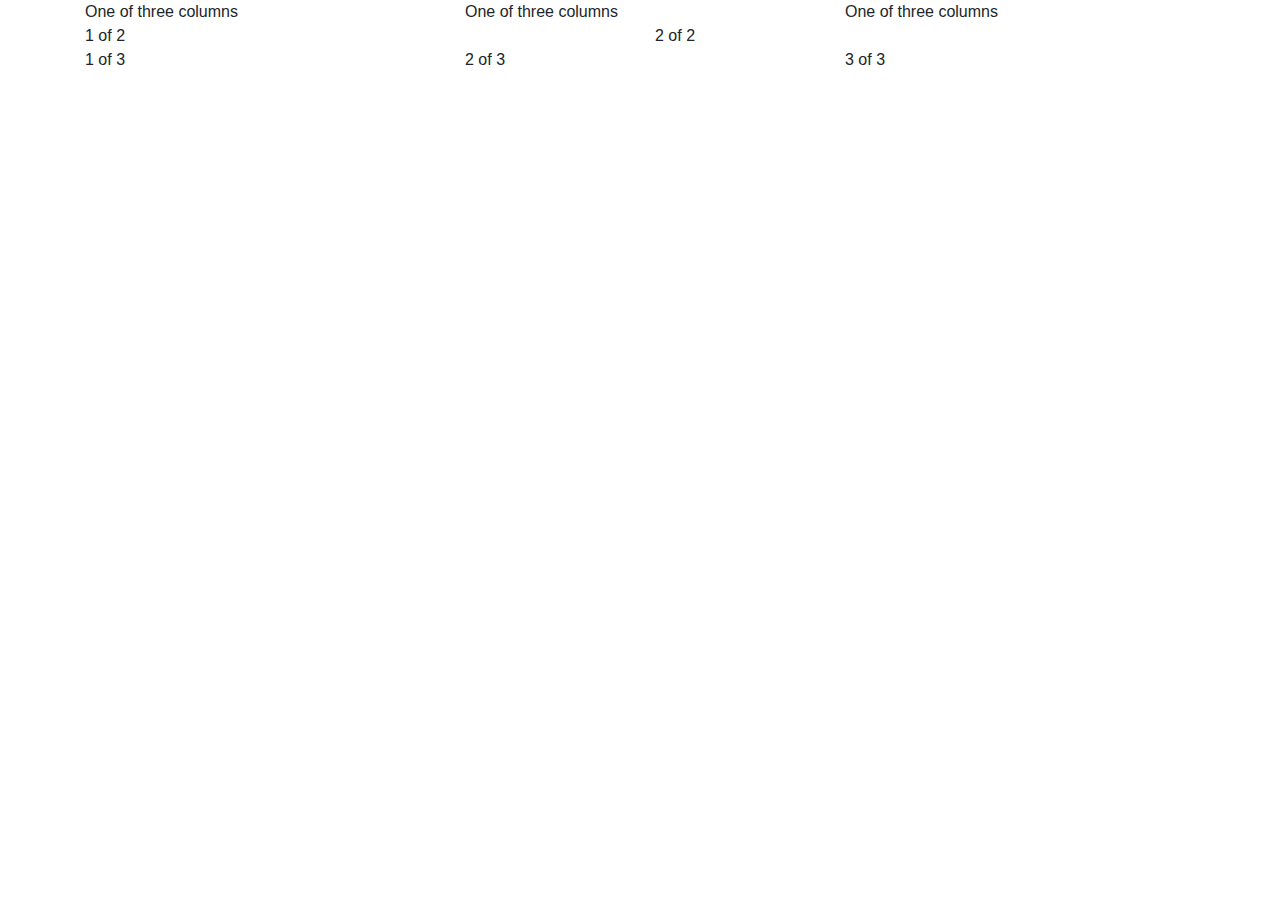
==== yogaV1Paulo/index.html @ 983a1f97 "Subido proyecto base" ====
<!DOCTYPE html>
<html>
<head>
	<!-- META -->
	<meta charset="utf-8">
	<meta http-equiv="X-UA-Compatible" content="IE=edge">
	<meta name="author" content="">
	<meta name="copyright" content="">
	<meta name="contact" content="">
	<meta name="description" content="">
	<meta name="keywords" content="">
	<meta name="robots" content="NoIndex, NoFollow">
	<meta name="viewport" content="width=device-width, user-scalable=no, initial-scale=1.0, shrink-to-fit=no">

	<!-- SEARCH CONSOLE -->
	<link rel="canonical" href="https://miweb.com/index.html">

	<!-- CSS -->
	<link rel="stylesheet" type="text/css" href="assets/css/bootstrap.min.css">

	<link rel="stylesheet" type="text/css" href="vendor/jqueryUI/css/jquery-ui.min.css">
	<link rel="stylesheet" type="text/css" href="vendor/swiper/css/swiper.css">
	<link rel="stylesheet" type="text/css" href="vendor/sweetalert2/css/sweetalert2.css">
	<!-- <link rel="stylesheet" type="text/css" href="vendor/particlesjs/css/particles.css"> -->
	<link rel="stylesheet" type="text/css" href="assets/css/style.css">

	<!-- TITULO Y LOGO -->
	<link rel="icon" type="icon/png" href="favicon.png">
	<title>Mi Web</title>
</head>
<body>

	<!--  ESTE DIV ES NECESARIO SI NECESITAS EL PLUGIN PARTICLESJS
	<div id="particles-js" style="background: pink;"></div>
	-->
	<div class="container">
	  <div class="row">
	    <div class="col-sm">
	      One of three columns
	    </div>
	    <div class="col-sm">
	      One of three columns
	    </div>
	    <div class="col-sm">
	      One of three columns
	    </div>
	  </div>
	</div>

	<div class="container">
	  <div class="row">
	    <div class="col">
	      1 of 2
	    </div>
	    <div class="col">
	      2 of 2
	    </div>
	  </div>
	  <div class="row">
	    <div class="col">
	      1 of 3
	    </div>
	    <div class="col">
	      2 of 3
	    </div>
	    <div class="col">
	      3 of 3
	    </div>
	  </div>
	</div>

	<!-- SCRIPTS -->
	<noscript>Debes habilitar JavaScript para disfrutar de la Web</noscript>
	<script type="text/javascript" src="vendor/jquery/jquery-3.4.1.min.js"></script>
	<script type="text/javascript" src="vendor/jqueryUI/js/jquery-ui.min.js"></script>
	<script type="text/javascript" src="assets/js/popper.min.js"></script>
	<script type="text/javascript" src="assets/js/bootstrap.min.js"></script>
	<script type="text/javascript" src="vendor/swiper/js/swiper.min.js"></script>
	<script type="text/javascript" src="vendor/sweetalert2/js/sweetalert2.js"></script>
	<script type="text/javascript" src="vendor/chartjs/js/Chart.min.js"></script>
	<script type="text/javascript" src="vendor/chartjs/js/Chart.min.js"></script>
	<script type="text/javascript" src="vendor/chartjs/js/utils.js"></script>
	<script type="text/javascript" src="vendor/pulltorefresh/js/index.umd.min.js"></script>
	<!-- <script type="text/javascript" src="vendor/particlesjs/js/particles.min.js"></script> -->
	<!-- <script type="text/javascript" src="vendor/particlesjs/js/app.js"></script> -->
	<script type="text/javascript" src="assets/js/script.js"></script>
	<script type="text/javascript">
		//Iniciar Swiper (si es que lo uso)
		//var swiper = new Swiper('.swiper-container');
		
	</script>


</body>
</html>
---- yogaV1Paulo/vendor/sweetalert2/css/sweetalert2.css ----
.swal2-popup.swal2-toast {
  -webkit-box-orient: horizontal;
  -webkit-box-direction: normal;
          flex-direction: row;
  -webkit-box-align: center;
          align-items: center;
  width: auto;
  padding: 0.625em;
  overflow-y: hidden;
  background: #fff;
  box-shadow: 0 0 0.625em #d9d9d9;
}
.swal2-popup.swal2-toast .swal2-header {
  -webkit-box-orient: horizontal;
  -webkit-box-direction: normal;
          flex-direction: row;
}
.swal2-popup.swal2-toast .swal2-title {
  -webkit-box-flex: 1;
          flex-grow: 1;
  -webkit-box-pack: start;
          justify-content: flex-start;
  margin: 0 0.6em;
  font-size: 1em;
}
.swal2-popup.swal2-toast .swal2-footer {
  margin: 0.5em 0 0;
  padding: 0.5em 0 0;
  font-size: 0.8em;
}
.swal2-popup.swal2-toast .swal2-close {
  position: static;
  width: 0.8em;
  height: 0.8em;
  line-height: 0.8;
}
.swal2-popup.swal2-toast .swal2-content {
  -webkit-box-pack: start;
          justify-content: flex-start;
  font-size: 1em;
}
.swal2-popup.swal2-toast .swal2-icon {
  width: 2em;
  min-width: 2em;
  height: 2em;
  margin: 0;
}
.swal2-popup.swal2-toast .swal2-icon .swal2-icon-content {
  display: -webkit-box;
  display: flex;
  -webkit-box-align: center;
          align-items: center;
  font-size: 1.8em;
  font-weight: bold;
}
@media all and (-ms-high-contrast: none), (-ms-high-contrast: active) {
  .swal2-popup.swal2-toast .swal2-icon .swal2-icon-content {
    font-size: 0.25em;
  }
}
.swal2-popup.swal2-toast .swal2-icon.swal2-success .swal2-success-ring {
  width: 2em;
  height: 2em;
}
.swal2-popup.swal2-toast .swal2-icon.swal2-error [class^=swal2-x-mark-line] {
  top: 0.875em;
  width: 1.375em;
}
.swal2-popup.swal2-toast .swal2-icon.swal2-error [class^=swal2-x-mark-line][class$=left] {
  left: 0.3125em;
}
.swal2-popup.swal2-toast .swal2-icon.swal2-error [class^=swal2-x-mark-line][class$=right] {
  right: 0.3125em;
}
.swal2-popup.swal2-toast .swal2-actions {
  flex-basis: auto !important;
  width: auto;
  height: auto;
  margin: 0 0.3125em;
}
.swal2-popup.swal2-toast .swal2-styled {
  margin: 0 0.3125em;
  padding: 0.3125em 0.625em;
  font-size: 1em;
}
.swal2-popup.swal2-toast .swal2-styled:focus {
  box-shadow: 0 0 0 1px #fff, 0 0 0 3px rgba(50, 100, 150, 0.4);
}
.swal2-popup.swal2-toast .swal2-success {
  border-color: #a5dc86;
}
.swal2-popup.swal2-toast .swal2-success [class^=swal2-success-circular-line] {
  position: absolute;
  width: 1.6em;
  height: 3em;
  -webkit-transform: rotate(45deg);
          transform: rotate(45deg);
  border-radius: 50%;
}
.swal2-popup.swal2-toast .swal2-success [class^=swal2-success-circular-line][class$=left] {
  top: -0.8em;
  left: -0.5em;
  -webkit-transform: rotate(-45deg);
          transform: rotate(-45deg);
  -webkit-transform-origin: 2em 2em;
          transform-origin: 2em 2em;
  border-radius: 4em 0 0 4em;
}
.swal2-popup.swal2-toast .swal2-success [class^=swal2-success-circular-line][class$=right] {
  top: -0.25em;
  left: 0.9375em;
  -webkit-transform-origin: 0 1.5em;
          transform-origin: 0 1.5em;
  border-radius: 0 4em 4em 0;
}
.swal2-popup.swal2-toast .swal2-success .swal2-success-ring {
  width: 2em;
  height: 2em;
}
.swal2-popup.swal2-toast .swal2-success .swal2-success-fix {
  top: 0;
  left: 0.4375em;
  width: 0.4375em;
  height: 2.6875em;
}
.swal2-popup.swal2-toast .swal2-success [class^=swal2-success-line] {
  height: 0.3125em;
}
.swal2-popup.swal2-toast .swal2-success [class^=swal2-success-line][class$=tip] {
  top: 1.125em;
  left: 0.1875em;
  width: 0.75em;
}
.swal2-popup.swal2-toast .swal2-success [class^=swal2-success-line][class$=long] {
  top: 0.9375em;
  right: 0.1875em;
  width: 1.375em;
}
.swal2-popup.swal2-toast .swal2-success.swal2-icon-show .swal2-success-line-tip {
  -webkit-animation: swal2-toast-animate-success-line-tip 0.75s;
          animation: swal2-toast-animate-success-line-tip 0.75s;
}
.swal2-popup.swal2-toast .swal2-success.swal2-icon-show .swal2-success-line-long {
  -webkit-animation: swal2-toast-animate-success-line-long 0.75s;
          animation: swal2-toast-animate-success-line-long 0.75s;
}
.swal2-popup.swal2-toast.swal2-show {
  -webkit-animation: swal2-toast-show 0.5s;
          animation: swal2-toast-show 0.5s;
}
.swal2-popup.swal2-toast.swal2-hide {
  -webkit-animation: swal2-toast-hide 0.1s forwards;
          animation: swal2-toast-hide 0.1s forwards;
}

.swal2-container {
  display: -webkit-box;
  display: flex;
  position: fixed;
  z-index: 1060;
  top: 0;
  right: 0;
  bottom: 0;
  left: 0;
  -webkit-box-orient: horizontal;
  -webkit-box-direction: normal;
          flex-direction: row;
  -webkit-box-align: center;
          align-items: center;
  -webkit-box-pack: center;
          justify-content: center;
  padding: 0.625em;
  overflow-x: hidden;
  -webkit-transition: background-color 0.1s;
  transition: background-color 0.1s;
  -webkit-overflow-scrolling: touch;
}
.swal2-container.swal2-backdrop-show {
  background: rgba(0, 0, 0, 0.4);
}
.swal2-container.swal2-backdrop-hide {
  background: transparent !important;
}
.swal2-container.swal2-top {
  -webkit-box-align: start;
          align-items: flex-start;
}
.swal2-container.swal2-top-start, .swal2-container.swal2-top-left {
  -webkit-box-align: start;
          align-items: flex-start;
  -webkit-box-pack: start;
          justify-content: flex-start;
}
.swal2-container.swal2-top-end, .swal2-container.swal2-top-right {
  -webkit-box-align: start;
          align-items: flex-start;
  -webkit-box-pack: end;
          justify-content: flex-end;
}
.swal2-container.swal2-center {
  -webkit-box-align: center;
          align-items: center;
}
.swal2-container.swal2-center-start, .swal2-container.swal2-center-left {
  -webkit-box-align: center;
          align-items: center;
  -webkit-box-pack: start;
          justify-content: flex-start;
}
.swal2-container.swal2-center-end, .swal2-container.swal2-center-right {
  -webkit-box-align: center;
          align-items: center;
  -webkit-box-pack: end;
          justify-content: flex-end;
}
.swal2-container.swal2-bottom {
  -webkit-box-align: end;
          align-items: flex-end;
}
.swal2-container.swal2-bottom-start, .swal2-container.swal2-bottom-left {
  -webkit-box-align: end;
          align-items: flex-end;
  -webkit-box-pack: start;
          justify-content: flex-start;
}
.swal2-container.swal2-bottom-end, .swal2-container.swal2-bottom-right {
  -webkit-box-align: end;
          align-items: flex-end;
  -webkit-box-pack: end;
          justify-content: flex-end;
}
.swal2-container.swal2-bottom > :first-child, .swal2-container.swal2-bottom-start > :first-child, .swal2-container.swal2-bottom-left > :first-child, .swal2-container.swal2-bottom-end > :first-child, .swal2-container.swal2-bottom-right > :first-child {
  margin-top: auto;
}
.swal2-container.swal2-grow-fullscreen > .swal2-modal {
  display: -webkit-box !important;
  display: flex !important;
  -webkit-box-flex: 1;
          flex: 1;
  align-self: stretch;
  -webkit-box-pack: center;
          justify-content: center;
}
.swal2-container.swal2-grow-row > .swal2-modal {
  display: -webkit-box !important;
  display: flex !important;
  -webkit-box-flex: 1;
          flex: 1;
  align-content: center;
  -webkit-box-pack: center;
          justify-content: center;
}
.swal2-container.swal2-grow-column {
  -webkit-box-flex: 1;
          flex: 1;
  -webkit-box-orient: vertical;
  -webkit-box-direction: normal;
          flex-direction: column;
}
.swal2-container.swal2-grow-column.swal2-top, .swal2-container.swal2-grow-column.swal2-center, .swal2-container.swal2-grow-column.swal2-bottom {
  -webkit-box-align: center;
          align-items: center;
}
.swal2-container.swal2-grow-column.swal2-top-start, .swal2-container.swal2-grow-column.swal2-center-start, .swal2-container.swal2-grow-column.swal2-bottom-start, .swal2-container.swal2-grow-column.swal2-top-left, .swal2-container.swal2-grow-column.swal2-center-left, .swal2-container.swal2-grow-column.swal2-bottom-left {
  -webkit-box-align: start;
          align-items: flex-start;
}
.swal2-container.swal2-grow-column.swal2-top-end, .swal2-container.swal2-grow-column.swal2-center-end, .swal2-container.swal2-grow-column.swal2-bottom-end, .swal2-container.swal2-grow-column.swal2-top-right, .swal2-container.swal2-grow-column.swal2-center-right, .swal2-container.swal2-grow-column.swal2-bottom-right {
  -webkit-box-align: end;
          align-items: flex-end;
}
.swal2-container.swal2-grow-column > .swal2-modal {
  display: -webkit-box !important;
  display: flex !important;
  -webkit-box-flex: 1;
          flex: 1;
  align-content: center;
  -webkit-box-pack: center;
          justify-content: center;
}
.swal2-container:not(.swal2-top):not(.swal2-top-start):not(.swal2-top-end):not(.swal2-top-left):not(.swal2-top-right):not(.swal2-center-start):not(.swal2-center-end):not(.swal2-center-left):not(.swal2-center-right):not(.swal2-bottom):not(.swal2-bottom-start):not(.swal2-bottom-end):not(.swal2-bottom-left):not(.swal2-bottom-right):not(.swal2-grow-fullscreen) > .swal2-modal {
  margin: auto;
}
@media all and (-ms-high-contrast: none), (-ms-high-contrast: active) {
  .swal2-container .swal2-modal {
    margin: 0 !important;
  }
}

.swal2-popup {
  display: none;
  position: relative;
  box-sizing: border-box;
  -webkit-box-orient: vertical;
  -webkit-box-direction: normal;
          flex-direction: column;
  -webkit-box-pack: center;
          justify-content: center;
  width: 32em;
  max-width: 100%;
  padding: 1.25em;
  border: none;
  border-radius: 0.3125em;
  background: #fff;
  font-family: inherit;
  font-size: 1rem;
}
.swal2-popup:focus {
  outline: none;
}
.swal2-popup.swal2-loading {
  overflow-y: hidden;
}

.swal2-header {
  display: -webkit-box;
  display: flex;
  -webkit-box-orient: vertical;
  -webkit-box-direction: normal;
          flex-direction: column;
  -webkit-box-align: center;
          align-items: center;
}

.swal2-title {
  position: relative;
  max-width: 100%;
  margin: 0 0 0.4em;
  padding: 0;
  color: #595959;
  font-size: 1.875em;
  font-weight: 600;
  text-align: center;
  text-transform: none;
  word-wrap: break-word;
}

.swal2-actions {
  display: -webkit-box;
  display: flex;
  z-index: 1;
  flex-wrap: wrap;
  -webkit-box-align: center;
          align-items: center;
  -webkit-box-pack: center;
          justify-content: center;
  width: 100%;
  margin: 1.25em auto 0;
}
.swal2-actions:not(.swal2-loading) .swal2-styled[disabled] {
  opacity: 0.4;
}
.swal2-actions:not(.swal2-loading) .swal2-styled:hover {
  background-image: -webkit-gradient(linear, left top, left bottom, from(rgba(0, 0, 0, 0.1)), to(rgba(0, 0, 0, 0.1)));
  background-image: linear-gradient(rgba(0, 0, 0, 0.1), rgba(0, 0, 0, 0.1));
}
.swal2-actions:not(.swal2-loading) .swal2-styled:active {
  background-image: -webkit-gradient(linear, left top, left bottom, from(rgba(0, 0, 0, 0.2)), to(rgba(0, 0, 0, 0.2)));
  background-image: linear-gradient(rgba(0, 0, 0, 0.2), rgba(0, 0, 0, 0.2));
}
.swal2-actions.swal2-loading .swal2-styled.swal2-confirm {
  box-sizing: border-box;
  width: 2.5em;
  height: 2.5em;
  margin: 0.46875em;
  padding: 0;
  -webkit-animation: swal2-rotate-loading 1.5s linear 0s infinite normal;
          animation: swal2-rotate-loading 1.5s linear 0s infinite normal;
  border: 0.25em solid transparent;
  border-radius: 100%;
  border-color: transparent;
  background-color: transparent !important;
  color: transparent;
  cursor: default;
  -webkit-user-select: none;
     -moz-user-select: none;
      -ms-user-select: none;
          user-select: none;
}
.swal2-actions.swal2-loading .swal2-styled.swal2-cancel {
  margin-right: 30px;
  margin-left: 30px;
}
.swal2-actions.swal2-loading :not(.swal2-styled).swal2-confirm::after {
  content: "";
  display: inline-block;
  width: 15px;
  height: 15px;
  margin-left: 5px;
  -webkit-animation: swal2-rotate-loading 1.5s linear 0s infinite normal;
          animation: swal2-rotate-loading 1.5s linear 0s infinite normal;
  border: 3px solid #999999;
  border-radius: 50%;
  border-right-color: transparent;
  box-shadow: 1px 1px 1px #fff;
}

.swal2-styled {
  margin: 0.3125em;
  padding: 0.625em 2em;
  box-shadow: none;
  font-weight: 500;
}
.swal2-styled:not([disabled]) {
  cursor: pointer;
}
.swal2-styled.swal2-confirm {
  border: 0;
  border-radius: 0.25em;
  background: initial;
  background-color: #3085d6;
  color: #fff;
  font-size: 1.0625em;
}
.swal2-styled.swal2-cancel {
  border: 0;
  border-radius: 0.25em;
  background: initial;
  background-color: #aaa;
  color: #fff;
  font-size: 1.0625em;
}
.swal2-styled:focus {
  outline: none;
  box-shadow: 0 0 0 1px #fff, 0 0 0 3px rgba(50, 100, 150, 0.4);
}
.swal2-styled::-moz-focus-inner {
  border: 0;
}

.swal2-footer {
  -webkit-box-pack: center;
          justify-content: center;
  margin: 1.25em 0 0;
  padding: 1em 0 0;
  border-top: 1px solid #eee;
  color: #545454;
  font-size: 1em;
}

.swal2-timer-progress-bar {
  position: absolute;
  bottom: 0;
  left: 0;
  width: 100%;
  height: 0.25em;
  background: rgba(0, 0, 0, 0.2);
}

.swal2-image {
  max-width: 100%;
  margin: 1.25em auto;
}

.swal2-close {
  position: absolute;
  z-index: 2;
  /* 1617 */
  top: 0;
  right: 0;
  -webkit-box-pack: center;
          justify-content: center;
  width: 1.2em;
  height: 1.2em;
  padding: 0;
  overflow: hidden;
  -webkit-transition: color 0.1s ease-out;
  transition: color 0.1s ease-out;
  border: none;
  border-radius: 0;
  outline: initial;
  background: transparent;
  color: #cccccc;
  font-family: serif;
  font-size: 2.5em;
  line-height: 1.2;
  cursor: pointer;
}
.swal2-close:hover {
  -webkit-transform: none;
          transform: none;
  background: transparent;
  color: #f27474;
}
.swal2-close::-moz-focus-inner {
  border: 0;
}

.swal2-content {
  z-index: 1;
  -webkit-box-pack: center;
          justify-content: center;
  margin: 0;
  padding: 0;
  color: #545454;
  font-size: 1.125em;
  font-weight: normal;
  line-height: normal;
  text-align: center;
  word-wrap: break-word;
}

.swal2-input,
.swal2-file,
.swal2-textarea,
.swal2-select,
.swal2-radio,
.swal2-checkbox {
  margin: 1em auto;
}

.swal2-input,
.swal2-file,
.swal2-textarea {
  box-sizing: border-box;
  width: 100%;
  -webkit-transition: border-color 0.3s, box-shadow 0.3s;
  transition: border-color 0.3s, box-shadow 0.3s;
  border: 1px solid #d9d9d9;
  border-radius: 0.1875em;
  background: inherit;
  box-shadow: inset 0 1px 1px rgba(0, 0, 0, 0.06);
  color: inherit;
  font-size: 1.125em;
}
.swal2-input.swal2-inputerror,
.swal2-file.swal2-inputerror,
.swal2-textarea.swal2-inputerror {
  border-color: #f27474 !important;
  box-shadow: 0 0 2px #f27474 !important;
}
.swal2-input:focus,
.swal2-file:focus,
.swal2-textarea:focus {
  border: 1px solid #b4dbed;
  outline: none;
  box-shadow: 0 0 3px #c4e6f5;
}
.swal2-input::-webkit-input-placeholder, .swal2-file::-webkit-input-placeholder, .swal2-textarea::-webkit-input-placeholder {
  color: #cccccc;
}
.swal2-input::-moz-placeholder, .swal2-file::-moz-placeholder, .swal2-textarea::-moz-placeholder {
  color: #cccccc;
}
.swal2-input:-ms-input-placeholder, .swal2-file:-ms-input-placeholder, .swal2-textarea:-ms-input-placeholder {
  color: #cccccc;
}
.swal2-input::-ms-input-placeholder, .swal2-file::-ms-input-placeholder, .swal2-textarea::-ms-input-placeholder {
  color: #cccccc;
}
.swal2-input::placeholder,
.swal2-file::placeholder,
.swal2-textarea::placeholder {
  color: #cccccc;
}

.swal2-range {
  margin: 1em auto;
  background: #fff;
}
.swal2-range input {
  width: 80%;
}
.swal2-range output {
  width: 20%;
  color: inherit;
  font-weight: 600;
  text-align: center;
}
.swal2-range input,
.swal2-range output {
  height: 2.625em;
  padding: 0;
  font-size: 1.125em;
  line-height: 2.625em;
}

.swal2-input {
  height: 2.625em;
  padding: 0 0.75em;
}
.swal2-input[type=number] {
  max-width: 10em;
}

.swal2-file {
  background: inherit;
  font-size: 1.125em;
}

.swal2-textarea {
  height: 6.75em;
  padding: 0.75em;
}

.swal2-select {
  min-width: 50%;
  max-width: 100%;
  padding: 0.375em 0.625em;
  background: inherit;
  color: inherit;
  font-size: 1.125em;
}

.swal2-radio,
.swal2-checkbox {
  -webkit-box-align: center;
          align-items: center;
  -webkit-box-pack: center;
          justify-content: center;
  background: #fff;
  color: inherit;
}
.swal2-radio label,
.swal2-checkbox label {
  margin: 0 0.6em;
  font-size: 1.125em;
}
.swal2-radio input,
.swal2-checkbox input {
  margin: 0 0.4em;
}

.swal2-validation-message {
  display: none;
  -webkit-box-align: center;
          align-items: center;
  -webkit-box-pack: center;
          justify-content: center;
  padding: 0.625em;
  overflow: hidden;
  background: #f0f0f0;
  color: #666666;
  font-size: 1em;
  font-weight: 300;
}
.swal2-validation-message::before {
  content: "!";
  display: inline-block;
  width: 1.5em;
  min-width: 1.5em;
  height: 1.5em;
  margin: 0 0.625em;
  border-radius: 50%;
  background-color: #f27474;
  color: #fff;
  font-weight: 600;
  line-height: 1.5em;
  text-align: center;
}

.swal2-icon {
  position: relative;
  box-sizing: content-box;
  -webkit-box-pack: center;
          justify-content: center;
  width: 5em;
  height: 5em;
  margin: 1.25em auto 1.875em;
  border: 0.25em solid transparent;
  border-radius: 50%;
  font-family: inherit;
  line-height: 5em;
  cursor: default;
  -webkit-user-select: none;
     -moz-user-select: none;
      -ms-user-select: none;
          user-select: none;
}
.swal2-icon .swal2-icon-content {
  display: -webkit-box;
  display: flex;
  -webkit-box-align: center;
          align-items: center;
  font-size: 3.75em;
}
.swal2-icon.swal2-error {
  border-color: #f27474;
  color: #f27474;
}
.swal2-icon.swal2-error .swal2-x-mark {
  position: relative;
  -webkit-box-flex: 1;
          flex-grow: 1;
}
.swal2-icon.swal2-error [class^=swal2-x-mark-line] {
  display: block;
  position: absolute;
  top: 2.3125em;
  width: 2.9375em;
  height: 0.3125em;
  border-radius: 0.125em;
  background-color: #f27474;
}
.swal2-icon.swal2-error [class^=swal2-x-mark-line][class$=left] {
  left: 1.0625em;
  -webkit-transform: rotate(45deg);
          transform: rotate(45deg);
}
.swal2-icon.swal2-error [class^=swal2-x-mark-line][class$=right] {
  right: 1em;
  -webkit-transform: rotate(-45deg);
          transform: rotate(-45deg);
}
.swal2-icon.swal2-error.swal2-icon-show {
  -webkit-animation: swal2-animate-error-icon 0.5s;
          animation: swal2-animate-error-icon 0.5s;
}
.swal2-icon.swal2-error.swal2-icon-show .swal2-x-mark {
  -webkit-animation: swal2-animate-error-x-mark 0.5s;
          animation: swal2-animate-error-x-mark 0.5s;
}
.swal2-icon.swal2-warning {
  border-color: #facea8;
  color: #f8bb86;
}
.swal2-icon.swal2-info {
  border-color: #9de0f6;
  color: #3fc3ee;
}
.swal2-icon.swal2-question {
  border-color: #c9dae1;
  color: #87adbd;
}
.swal2-icon.swal2-success {
  border-color: #a5dc86;
  color: #a5dc86;
}
.swal2-icon.swal2-success [class^=swal2-success-circular-line] {
  position: absolute;
  width: 3.75em;
  height: 7.5em;
  -webkit-transform: rotate(45deg);
          transform: rotate(45deg);
  border-radius: 50%;
}
.swal2-icon.swal2-success [class^=swal2-success-circular-line][class$=left] {
  top: -0.4375em;
  left: -2.0635em;
  -webkit-transform: rotate(-45deg);
          transform: rotate(-45deg);
  -webkit-transform-origin: 3.75em 3.75em;
          transform-origin: 3.75em 3.75em;
  border-radius: 7.5em 0 0 7.5em;
}
.swal2-icon.swal2-success [class^=swal2-success-circular-line][class$=right] {
  top: -0.6875em;
  left: 1.875em;
  -webkit-transform: rotate(-45deg);
          transform: rotate(-45deg);
  -webkit-transform-origin: 0 3.75em;
          transform-origin: 0 3.75em;
  border-radius: 0 7.5em 7.5em 0;
}
.swal2-icon.swal2-success .swal2-success-ring {
  position: absolute;
  z-index: 2;
  top: -0.25em;
  left: -0.25em;
  box-sizing: content-box;
  width: 100%;
  height: 100%;
  border: 0.25em solid rgba(165, 220, 134, 0.3);
  border-radius: 50%;
}
.swal2-icon.swal2-success .swal2-success-fix {
  position: absolute;
  z-index: 1;
  top: 0.5em;
  left: 1.625em;
  width: 0.4375em;
  height: 5.625em;
  -webkit-transform: rotate(-45deg);
          transform: rotate(-45deg);
}
.swal2-icon.swal2-success [class^=swal2-success-line] {
  display: block;
  position: absolute;
  z-index: 2;
  height: 0.3125em;
  border-radius: 0.125em;
  background-color: #a5dc86;
}
.swal2-icon.swal2-success [class^=swal2-success-line][class$=tip] {
  top: 2.875em;
  left: 0.8125em;
  width: 1.5625em;
  -webkit-transform: rotate(45deg);
          transform: rotate(45deg);
}
.swal2-icon.swal2-success [class^=swal2-success-line][class$=long] {
  top: 2.375em;
  right: 0.5em;
  width: 2.9375em;
  -webkit-transform: rotate(-45deg);
          transform: rotate(-45deg);
}
.swal2-icon.swal2-success.swal2-icon-show .swal2-success-line-tip {
  -webkit-animation: swal2-animate-success-line-tip 0.75s;
          animation: swal2-animate-success-line-tip 0.75s;
}
.swal2-icon.swal2-success.swal2-icon-show .swal2-success-line-long {
  -webkit-animation: swal2-animate-success-line-long 0.75s;
          animation: swal2-animate-success-line-long 0.75s;
}
.swal2-icon.swal2-success.swal2-icon-show .swal2-success-circular-line-right {
  -webkit-animation: swal2-rotate-success-circular-line 4.25s ease-in;
          animation: swal2-rotate-success-circular-line 4.25s ease-in;
}

.swal2-progress-steps {
  -webkit-box-align: center;
          align-items: center;
  margin: 0 0 1.25em;
  padding: 0;
  background: inherit;
  font-weight: 600;
}
.swal2-progress-steps li {
  display: inline-block;
  position: relative;
}
.swal2-progress-steps .swal2-progress-step {
  z-index: 20;
  width: 2em;
  height: 2em;
  border-radius: 2em;
  background: #3085d6;
  color: #fff;
  line-height: 2em;
  text-align: center;
}
.swal2-progress-steps .swal2-progress-step.swal2-active-progress-step {
  background: #3085d6;
}
.swal2-progress-steps .swal2-progress-step.swal2-active-progress-step ~ .swal2-progress-step {
  background: #add8e6;
  color: #fff;
}
.swal2-progress-steps .swal2-progress-step.swal2-active-progress-step ~ .swal2-progress-step-line {
  background: #add8e6;
}
.swal2-progress-steps .swal2-progress-step-line {
  z-index: 10;
  width: 2.5em;
  height: 0.4em;
  margin: 0 -1px;
  background: #3085d6;
}

[class^=swal2] {
  -webkit-tap-highlight-color: transparent;
}

.swal2-show {
  -webkit-animation: swal2-show 0.3s;
          animation: swal2-show 0.3s;
}

.swal2-hide {
  -webkit-animation: swal2-hide 0.15s forwards;
          animation: swal2-hide 0.15s forwards;
}

.swal2-noanimation {
  -webkit-transition: none;
  transition: none;
}

.swal2-scrollbar-measure {
  position: absolute;
  top: -9999px;
  width: 50px;
  height: 50px;
  overflow: scroll;
}

.swal2-rtl .swal2-close {
  right: auto;
  left: 0;
}
.swal2-rtl .swal2-timer-progress-bar {
  right: 0;
  left: auto;
}

@supports (-ms-accelerator: true) {
  .swal2-range input {
    width: 100% !important;
  }
  .swal2-range output {
    display: none;
  }
}
@media all and (-ms-high-contrast: none), (-ms-high-contrast: active) {
  .swal2-range input {
    width: 100% !important;
  }
  .swal2-range output {
    display: none;
  }
}
@-moz-document url-prefix() {
  .swal2-close:focus {
    outline: 2px solid rgba(50, 100, 150, 0.4);
  }
}
@-webkit-keyframes swal2-toast-show {
  0% {
    -webkit-transform: translateY(-0.625em) rotateZ(2deg);
            transform: translateY(-0.625em) rotateZ(2deg);
  }
  33% {
    -webkit-transform: translateY(0) rotateZ(-2deg);
            transform: translateY(0) rotateZ(-2deg);
  }
  66% {
    -webkit-transform: translateY(0.3125em) rotateZ(2deg);
            transform: translateY(0.3125em) rotateZ(2deg);
  }
  100% {
    -webkit-transform: translateY(0) rotateZ(0deg);
            transform: translateY(0) rotateZ(0deg);
  }
}
@keyframes swal2-toast-show {
  0% {
    -webkit-transform: translateY(-0.625em) rotateZ(2deg);
            transform: translateY(-0.625em) rotateZ(2deg);
  }
  33% {
    -webkit-transform: translateY(0) rotateZ(-2deg);
            transform: translateY(0) rotateZ(-2deg);
  }
  66% {
    -webkit-transform: translateY(0.3125em) rotateZ(2deg);
            transform: translateY(0.3125em) rotateZ(2deg);
  }
  100% {
    -webkit-transform: translateY(0) rotateZ(0deg);
            transform: translateY(0) rotateZ(0deg);
  }
}
@-webkit-keyframes swal2-toast-hide {
  100% {
    -webkit-transform: rotateZ(1deg);
            transform: rotateZ(1deg);
    opacity: 0;
  }
}
@keyframes swal2-toast-hide {
  100% {
    -webkit-transform: rotateZ(1deg);
            transform: rotateZ(1deg);
    opacity: 0;
  }
}
@-webkit-keyframes swal2-toast-animate-success-line-tip {
  0% {
    top: 0.5625em;
    left: 0.0625em;
    width: 0;
  }
  54% {
    top: 0.125em;
    left: 0.125em;
    width: 0;
  }
  70% {
    top: 0.625em;
    left: -0.25em;
    width: 1.625em;
  }
  84% {
    top: 1.0625em;
    left: 0.75em;
    width: 0.5em;
  }
  100% {
    top: 1.125em;
    left: 0.1875em;
    width: 0.75em;
  }
}
@keyframes swal2-toast-animate-success-line-tip {
  0% {
    top: 0.5625em;
    left: 0.0625em;
    width: 0;
  }
  54% {
    top: 0.125em;
    left: 0.125em;
    width: 0;
  }
  70% {
    top: 0.625em;
    left: -0.25em;
    width: 1.625em;
  }
  84% {
    top: 1.0625em;
    left: 0.75em;
    width: 0.5em;
  }
  100% {
    top: 1.125em;
    left: 0.1875em;
    width: 0.75em;
  }
}
@-webkit-keyframes swal2-toast-animate-success-line-long {
  0% {
    top: 1.625em;
    right: 1.375em;
    width: 0;
  }
  65% {
    top: 1.25em;
    right: 0.9375em;
    width: 0;
  }
  84% {
    top: 0.9375em;
    right: 0;
    width: 1.125em;
  }
  100% {
    top: 0.9375em;
    right: 0.1875em;
    width: 1.375em;
  }
}
@keyframes swal2-toast-animate-success-line-long {
  0% {
    top: 1.625em;
    right: 1.375em;
    width: 0;
  }
  65% {
    top: 1.25em;
    right: 0.9375em;
    width: 0;
  }
  84% {
    top: 0.9375em;
    right: 0;
    width: 1.125em;
  }
  100% {
    top: 0.9375em;
    right: 0.1875em;
    width: 1.375em;
  }
}
@-webkit-keyframes swal2-show {
  0% {
    -webkit-transform: scale(0.7);
            transform: scale(0.7);
  }
  45% {
    -webkit-transform: scale(1.05);
            transform: scale(1.05);
  }
  80% {
    -webkit-transform: scale(0.95);
            transform: scale(0.95);
  }
  100% {
    -webkit-transform: scale(1);
            transform: scale(1);
  }
}
@keyframes swal2-show {
  0% {
    -webkit-transform: scale(0.7);
            transform: scale(0.7);
  }
  45% {
    -webkit-transform: scale(1.05);
            transform: scale(1.05);
  }
  80% {
    -webkit-transform: scale(0.95);
            transform: scale(0.95);
  }
  100% {
    -webkit-transform: scale(1);
            transform: scale(1);
  }
}
@-webkit-keyframes swal2-hide {
  0% {
    -webkit-transform: scale(1);
            transform: scale(1);
    opacity: 1;
  }
  100% {
    -webkit-transform: scale(0.5);
            transform: scale(0.5);
    opacity: 0;
  }
}
@keyframes swal2-hide {
  0% {
    -webkit-transform: scale(1);
            transform: scale(1);
    opacity: 1;
  }
  100% {
    -webkit-transform: scale(0.5);
            transform: scale(0.5);
    opacity: 0;
  }
}
@-webkit-keyframes swal2-animate-success-line-tip {
  0% {
    top: 1.1875em;
    left: 0.0625em;
    width: 0;
  }
  54% {
    top: 1.0625em;
    left: 0.125em;
    width: 0;
  }
  70% {
    top: 2.1875em;
    left: -0.375em;
    width: 3.125em;
  }
  84% {
    top: 3em;
    left: 1.3125em;
    width: 1.0625em;
  }
  100% {
    top: 2.8125em;
    left: 0.8125em;
    width: 1.5625em;
  }
}
@keyframes swal2-animate-success-line-tip {
  0% {
    top: 1.1875em;
    left: 0.0625em;
    width: 0;
  }
  54% {
    top: 1.0625em;
    left: 0.125em;
    width: 0;
  }
  70% {
    top: 2.1875em;
    left: -0.375em;
    width: 3.125em;
  }
  84% {
    top: 3em;
    left: 1.3125em;
    width: 1.0625em;
  }
  100% {
    top: 2.8125em;
    left: 0.8125em;
    width: 1.5625em;
  }
}
@-webkit-keyframes swal2-animate-success-line-long {
  0% {
    top: 3.375em;
    right: 2.875em;
    width: 0;
  }
  65% {
    top: 3.375em;
    right: 2.875em;
    width: 0;
  }
  84% {
    top: 2.1875em;
    right: 0;
    width: 3.4375em;
  }
  100% {
    top: 2.375em;
    right: 0.5em;
    width: 2.9375em;
  }
}
@keyframes swal2-animate-success-line-long {
  0% {
    top: 3.375em;
    right: 2.875em;
    width: 0;
  }
  65% {
    top: 3.375em;
    right: 2.875em;
    width: 0;
  }
  84% {
    top: 2.1875em;
    right: 0;
    width: 3.4375em;
  }
  100% {
    top: 2.375em;
    right: 0.5em;
    width: 2.9375em;
  }
}
@-webkit-keyframes swal2-rotate-success-circular-line {
  0% {
    -webkit-transform: rotate(-45deg);
            transform: rotate(-45deg);
  }
  5% {
    -webkit-transform: rotate(-45deg);
            transform: rotate(-45deg);
  }
  12% {
    -webkit-transform: rotate(-405deg);
            transform: rotate(-405deg);
  }
  100% {
    -webkit-transform: rotate(-405deg);
            transform: rotate(-405deg);
  }
}
@keyframes swal2-rotate-success-circular-line {
  0% {
    -webkit-transform: rotate(-45deg);
            transform: rotate(-45deg);
  }
  5% {
    -webkit-transform: rotate(-45deg);
            transform: rotate(-45deg);
  }
  12% {
    -webkit-transform: rotate(-405deg);
            transform: rotate(-405deg);
  }
  100% {
    -webkit-transform: rotate(-405deg);
            transform: rotate(-405deg);
  }
}
@-webkit-keyframes swal2-animate-error-x-mark {
  0% {
    margin-top: 1.625em;
    -webkit-transform: scale(0.4);
            transform: scale(0.4);
    opacity: 0;
  }
  50% {
    margin-top: 1.625em;
    -webkit-transform: scale(0.4);
            transform: scale(0.4);
    opacity: 0;
  }
  80% {
    margin-top: -0.375em;
    -webkit-transform: scale(1.15);
            transform: scale(1.15);
  }
  100% {
    margin-top: 0;
    -webkit-transform: scale(1);
            transform: scale(1);
    opacity: 1;
  }
}
@keyframes swal2-animate-error-x-mark {
  0% {
    margin-top: 1.625em;
    -webkit-transform: scale(0.4);
            transform: scale(0.4);
    opacity: 0;
  }
  50% {
    margin-top: 1.625em;
    -webkit-transform: scale(0.4);
            transform: scale(0.4);
    opacity: 0;
  }
  80% {
    margin-top: -0.375em;
    -webkit-transform: scale(1.15);
            transform: scale(1.15);
  }
  100% {
    margin-top: 0;
    -webkit-transform: scale(1);
            transform: scale(1);
    opacity: 1;
  }
}
@-webkit-keyframes swal2-animate-error-icon {
  0% {
    -webkit-transform: rotateX(100deg);
            transform: rotateX(100deg);
    opacity: 0;
  }
  100% {
    -webkit-transform: rotateX(0deg);
            transform: rotateX(0deg);
    opacity: 1;
  }
}
@keyframes swal2-animate-error-icon {
  0% {
    -webkit-transform: rotateX(100deg);
            transform: rotateX(100deg);
    opacity: 0;
  }
  100% {
    -webkit-transform: rotateX(0deg);
            transform: rotateX(0deg);
    opacity: 1;
  }
}
@-webkit-keyframes swal2-rotate-loading {
  0% {
    -webkit-transform: rotate(0deg);
            transform: rotate(0deg);
  }
  100% {
    -webkit-transform: rotate(360deg);
            transform: rotate(360deg);
  }
}
@keyframes swal2-rotate-loading {
  0% {
    -webkit-transform: rotate(0deg);
            transform: rotate(0deg);
  }
  100% {
    -webkit-transform: rotate(360deg);
            transform: rotate(360deg);
  }
}
body.swal2-shown:not(.swal2-no-backdrop):not(.swal2-toast-shown) {
  overflow: hidden;
}
body.swal2-height-auto {
  height: auto !important;
}
body.swal2-no-backdrop .swal2-container {
  top: auto;
  right: auto;
  bottom: auto;
  left: auto;
  max-width: calc(100% - 0.625em * 2);
  background-color: transparent !important;
}
body.swal2-no-backdrop .swal2-container > .swal2-modal {
  box-shadow: 0 0 10px rgba(0, 0, 0, 0.4);
}
body.swal2-no-backdrop .swal2-container.swal2-top {
  top: 0;
  left: 50%;
  -webkit-transform: translateX(-50%);
          transform: translateX(-50%);
}
body.swal2-no-backdrop .swal2-container.swal2-top-start, body.swal2-no-backdrop .swal2-container.swal2-top-left {
  top: 0;
  left: 0;
}
body.swal2-no-backdrop .swal2-container.swal2-top-end, body.swal2-no-backdrop .swal2-container.swal2-top-right {
  top: 0;
  right: 0;
}
body.swal2-no-backdrop .swal2-container.swal2-center {
  top: 50%;
  left: 50%;
  -webkit-transform: translate(-50%, -50%);
          transform: translate(-50%, -50%);
}
body.swal2-no-backdrop .swal2-container.swal2-center-start, body.swal2-no-backdrop .swal2-container.swal2-center-left {
  top: 50%;
  left: 0;
  -webkit-transform: translateY(-50%);
          transform: translateY(-50%);
}
body.swal2-no-backdrop .swal2-container.swal2-center-end, body.swal2-no-backdrop .swal2-container.swal2-center-right {
  top: 50%;
  right: 0;
  -webkit-transform: translateY(-50%);
          transform: translateY(-50%);
}
body.swal2-no-backdrop .swal2-container.swal2-bottom {
  bottom: 0;
  left: 50%;
  -webkit-transform: translateX(-50%);
          transform: translateX(-50%);
}
body.swal2-no-backdrop .swal2-container.swal2-bottom-start, body.swal2-no-backdrop .swal2-container.swal2-bottom-left {
  bottom: 0;
  left: 0;
}
body.swal2-no-backdrop .swal2-container.swal2-bottom-end, body.swal2-no-backdrop .swal2-container.swal2-bottom-right {
  right: 0;
  bottom: 0;
}
@media print {
  body.swal2-shown:not(.swal2-no-backdrop):not(.swal2-toast-shown) {
    overflow-y: scroll !important;
  }
  body.swal2-shown:not(.swal2-no-backdrop):not(.swal2-toast-shown) > [aria-hidden=true] {
    display: none;
  }
  body.swal2-shown:not(.swal2-no-backdrop):not(.swal2-toast-shown) .swal2-container {
    position: static !important;
  }
}
body.swal2-toast-shown .swal2-container {
  background-color: transparent;
}
body.swal2-toast-shown .swal2-container.swal2-top {
  top: 0;
  right: auto;
  bottom: auto;
  left: 50%;
  -webkit-transform: translateX(-50%);
          transform: translateX(-50%);
}
body.swal2-toast-shown .swal2-container.swal2-top-end, body.swal2-toast-shown .swal2-container.swal2-top-right {
  top: 0;
  right: 0;
  bottom: auto;
  left: auto;
}
body.swal2-toast-shown .swal2-container.swal2-top-start, body.swal2-toast-shown .swal2-container.swal2-top-left {
  top: 0;
  right: auto;
  bottom: auto;
  left: 0;
}
body.swal2-toast-shown .swal2-container.swal2-center-start, body.swal2-toast-shown .swal2-container.swal2-center-left {
  top: 50%;
  right: auto;
  bottom: auto;
  left: 0;
  -webkit-transform: translateY(-50%);
          transform: translateY(-50%);
}
body.swal2-toast-shown .swal2-container.swal2-center {
  top: 50%;
  right: auto;
  bottom: auto;
  left: 50%;
  -webkit-transform: translate(-50%, -50%);
          transform: translate(-50%, -50%);
}
body.swal2-toast-shown .swal2-container.swal2-center-end, body.swal2-toast-shown .swal2-container.swal2-center-right {
  top: 50%;
  right: 0;
  bottom: auto;
  left: auto;
  -webkit-transform: translateY(-50%);
          transform: translateY(-50%);
}
body.swal2-toast-shown .swal2-container.swal2-bottom-start, body.swal2-toast-shown .swal2-container.swal2-bottom-left {
  top: auto;
  right: auto;
  bottom: 0;
  left: 0;
}
body.swal2-toast-shown .swal2-container.swal2-bottom {
  top: auto;
  right: auto;
  bottom: 0;
  left: 50%;
  -webkit-transform: translateX(-50%);
          transform: translateX(-50%);
}
body.swal2-toast-shown .swal2-container.swal2-bottom-end, body.swal2-toast-shown .swal2-container.swal2-bottom-right {
  top: auto;
  right: 0;
  bottom: 0;
  left: auto;
}
body.swal2-toast-column .swal2-toast {
  -webkit-box-orient: vertical;
  -webkit-box-direction: normal;
          flex-direction: column;
  -webkit-box-align: stretch;
          align-items: stretch;
}
body.swal2-toast-column .swal2-toast .swal2-actions {
  -webkit-box-flex: 1;
          flex: 1;
  align-self: stretch;
  height: 2.2em;
  margin-top: 0.3125em;
}
body.swal2-toast-column .swal2-toast .swal2-loading {
  -webkit-box-pack: center;
          justify-content: center;
}
body.swal2-toast-column .swal2-toast .swal2-input {
  height: 2em;
  margin: 0.3125em auto;
  font-size: 1em;
}
body.swal2-toast-column .swal2-toast .swal2-validation-message {
  font-size: 1em;
}
---- yogaV1Paulo/vendor/particlesjs/css/particles.css ----
/* =============================================================================
   HTML5 CSS Reset Minified - Eric Meyer
   ========================================================================== */

html,body,div,span,object,iframe,h1,h2,h3,h4,h5,h6,p,blockquote,pre,abbr,address,cite,code,del,dfn,em,img,ins,kbd,q,samp,small,strong,sub,sup,var,b,i,dl,dt,dd,ol,ul,li,fieldset,form,label,legend,table,caption,tbody,tfoot,thead,tr,th,td,article,aside,canvas,details,figcaption,figure,footer,header,hgroup,menu,nav,section,summary,time,mark,audio,video{margin:0;padding:0;border:0;outline:0;font-size:100%;vertical-align:baseline;background:transparent}
body{line-height:1}
article,aside,details,figcaption,figure,footer,header,hgroup,menu,nav,section{display:block}
nav ul{list-style:none}
blockquote,q{quotes:none}
blockquote:before,blockquote:after,q:before,q:after{content:none}
a{margin:0;padding:0;font-size:100%;vertical-align:baseline;background:transparent;text-decoration:none}
mark{background-color:#ff9;color:#000;font-style:italic;font-weight:bold}
del{text-decoration:line-through}
abbr[title],dfn[title]{border-bottom:1px dotted;cursor:help}
table{border-collapse:collapse;border-spacing:0}
hr{display:block;height:1px;border:0;border-top:1px solid #ccc;margin:1em 0;padding:0}
input,select{vertical-align:middle}
li{list-style:none}


/* =============================================================================
   My CSS
   ========================================================================== */

/* ---- base ---- */

html,body{ 
	width:100%;
	height:100%;
	background:#111;
}

html{
  -webkit-tap-highlight-color: rgba(0, 0, 0, 0);
}

body{
  font:normal 75% Arial, Helvetica, sans-serif;
}

canvas{
  display:block;
  vertical-align:bottom;
}


/* ---- stats.js ---- */

.count-particles{
  background: #000022;
  position: absolute;
  top: 48px;
  left: 0;
  width: 80px;
  color: #13E8E9;
  font-size: .8em;
  text-align: left;
  text-indent: 4px;
  line-height: 14px;
  padding-bottom: 2px;
  font-family: Helvetica, Arial, sans-serif;
  font-weight: bold;
}

.js-count-particles{
  font-size: 1.1em;
}

#stats,
.count-particles{
  -webkit-user-select: none;
  margin-top: 5px;
  margin-left: 5px;
}

#stats{
  border-radius: 3px 3px 0 0;
  overflow: hidden;
}

.count-particles{
  border-radius: 0 0 3px 3px;
}


/* ---- particles.js container ---- */

#particles-js{
  width: 100%;
  height: 100%;
  background-color: #b61924;
  background-image: url('');
  background-size: cover;
  background-position: 50% 50%;
  background-repeat: no-repeat;
}
---- yogaV1Paulo/assets/css/style.css ----
/* ==================================
		FUENTES PERSONALIZADAS 
================================== */ 
@font-face{
	font-family: '';
	src: url('') format('');

}

/* ==================================
		VARIABLES 
================================== */ 
:root{}

/* ==================================
		CSS COMÚN 
================================== */
*{
	margin: 0px;
	padding: 0px;
	box-sizing: border-box;
}

/* ==================================
		MEDIA QUERIES 
================================== */
@media screen and (orientation: landscape){}
@media screen and (orientation: portrait){}

/* ==================================
		ANIMACIONES
================================== */ 
@keyframes animacion{
	0%{}
	100%{}
}
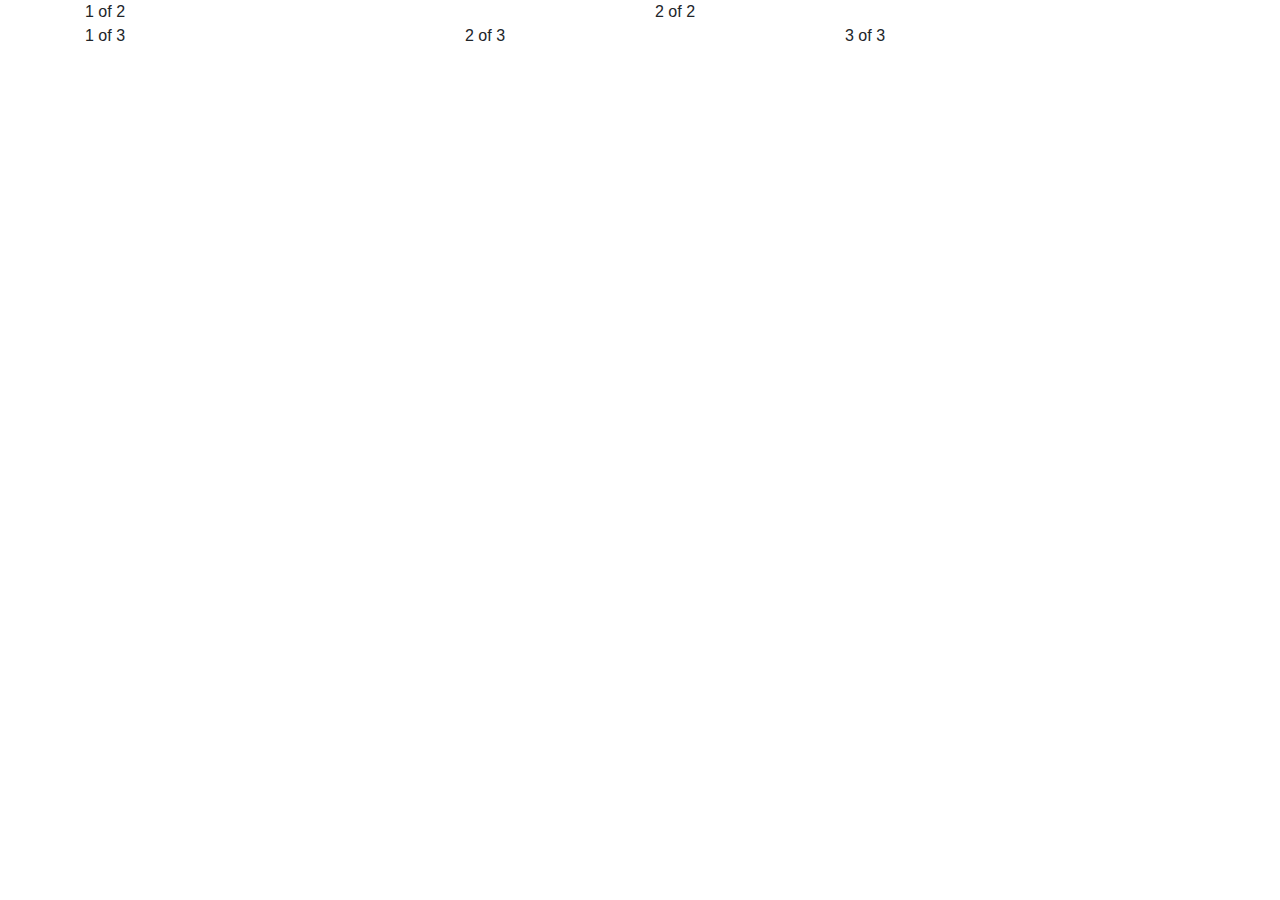
==== commit c7eba660: "BorradoDivprueba" ====
--- a/yogaV1Paulo/index.html
+++ b/yogaV1Paulo/index.html
@@ -33,19 +33,7 @@
 	<!--  ESTE DIV ES NECESARIO SI NECESITAS EL PLUGIN PARTICLESJS
 	<div id="particles-js" style="background: pink;"></div>
 	-->
-	<div class="container">
-	  <div class="row">
-	    <div class="col-sm">
-	      One of three columns
-	    </div>
-	    <div class="col-sm">
-	      One of three columns
-	    </div>
-	    <div class="col-sm">
-	      One of three columns
-	    </div>
-	  </div>
-	</div>
+	
 
 	<div class="container">
 	  <div class="row">
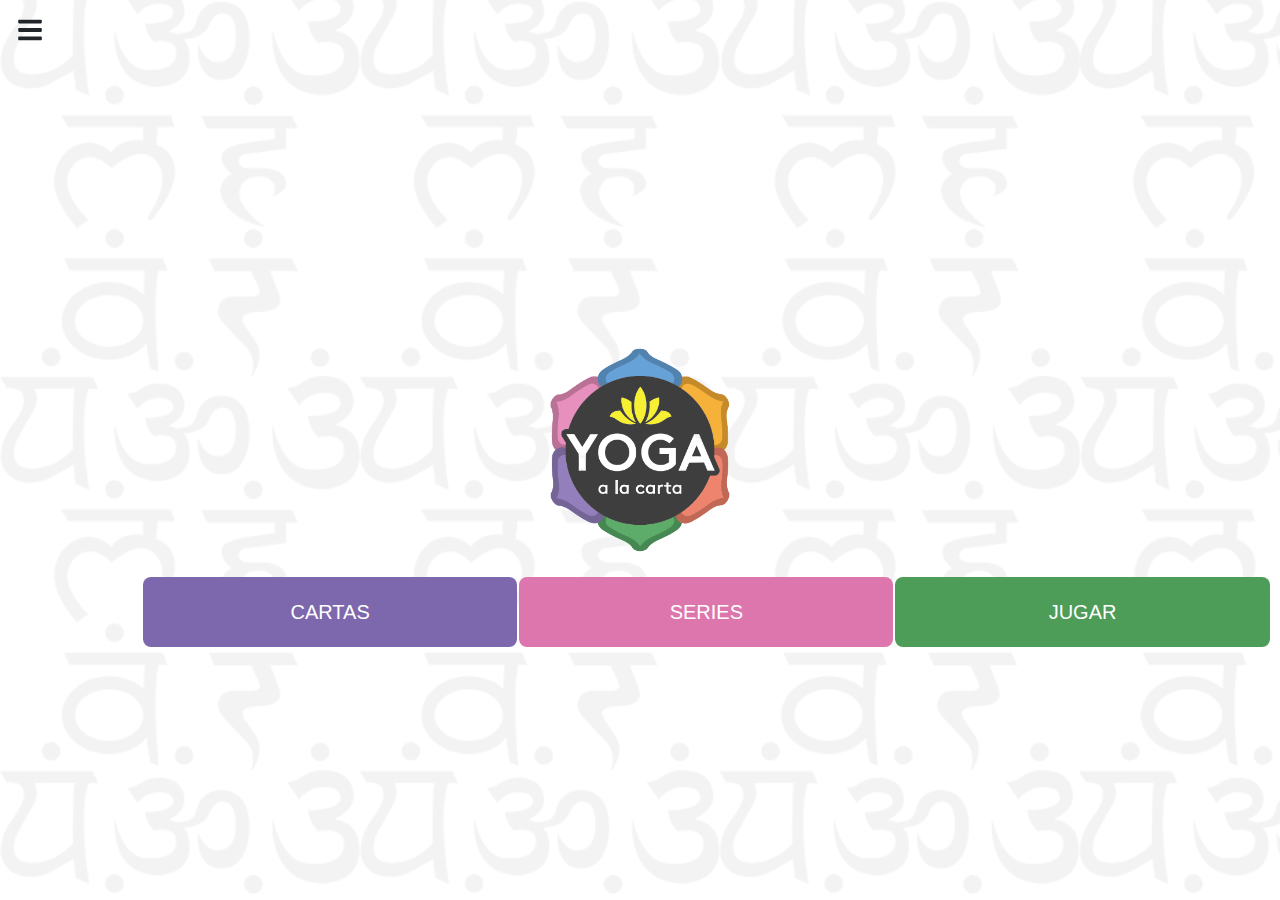
==== commit c6224b11: "Pantalla de inicio primeros cambios" ====
--- a/yogaV1Paulo/index.html
+++ b/yogaV1Paulo/index.html
@@ -30,32 +30,45 @@
 </head>
 <body>
 
-	<!--  ESTE DIV ES NECESARIO SI NECESITAS EL PLUGIN PARTICLESJS
-	<div id="particles-js" style="background: pink;"></div>
-	-->
+	<!-- Inicio del proyecto -->
 	
 
-	<div class="container">
-	  <div class="row">
-	    <div class="col">
-	      1 of 2
-	    </div>
-	    <div class="col">
-	      2 of 2
-	    </div>
-	  </div>
-	  <div class="row">
-	    <div class="col">
-	      1 of 3
-	    </div>
-	    <div class="col">
-	      2 of 3
-	    </div>
-	    <div class="col">
-	      3 of 3
-	    </div>
-	  </div>
+	<div style="position: absolute; top: 50%; left: 50%; transform: translate(-50%, -50%);">
+		<img style="width: 180px;" src="assets/rsc/img/logoYoga.png" alt="">
 	</div>
+
+	<!-- Menu hamburguesa -->
+	<div style="width: 50px; height: 50px; position: relative; background: transparent; margin: 5px;">
+		<svg class="menu" style="width: 27px; height: 27px; position: absolute; top: 50%; left: 50%; transform: translate(-50%, -50%);" aria-hidden="true" focusable="false" data-prefix="fas" data-icon="bars" class="svg-inline--fa fa-bars fa-w-14" role="img" xmlns="http://www.w3.org/2000/svg" viewBox="0 0 448 512">
+			<path fill="currentColor" d="M16 132h416c8.837 0 16-7.163 16-16V76c0-8.837-7.163-16-16-16H16C7.163 60 0 67.163 0 76v40c0 8.837 7.163 16 16 16zm0 160h416c8.837 0 16-7.163 16-16v-40c0-8.837-7.163-16-16-16H16c-8.837 0-16 7.163-16 16v40c0 8.837 7.163 16 16 16zm0 160h416c8.837 0 16-7.163 16-16v-40c0-8.837-7.163-16-16-16H16c-8.837 0-16 7.163-16 16v40c0 8.837 7.163 16 16 16z">
+			</path>
+		</svg>
+	</div>
+	<nav>
+		<ul>
+			<li>Enlaces de interes</li>
+			<br>
+			<li><a href="#">Link 1</a></li>
+   			<li><a href="#">Link 2</a></li>
+    		<li><a href="#">Link 3</a></li>
+		</ul>
+		<span id="cerrar">
+			<svg style="width: 18px; height: 18px;" aria-hidden="true" focusable="false" data-prefix="fas" data-icon="times" class="svg-inline--fa fa-times fa-w-11" role="img" xmlns="http://www.w3.org/2000/svg" viewBox="0 0 352 512"><path fill="currentColor" d="M242.72 256l100.07-100.07c12.28-12.28 12.28-32.19 0-44.48l-22.24-22.24c-12.28-12.28-32.19-12.28-44.48 0L176 189.28 75.93 89.21c-12.28-12.28-32.19-12.28-44.48 0L9.21 111.45c-12.28 12.28-12.28 32.19 0 44.48L109.28 256 9.21 356.07c-12.28 12.28-12.28 32.19 0 44.48l22.24 22.24c12.28 12.28 32.2 12.28 44.48 0L176 322.72l100.07 100.07c12.28 12.28 32.2 12.28 44.48 0l22.24-22.24c12.28-12.28 12.28-32.19 0-44.48L242.72 256z"></path></svg>
+		</span>
+	</nav>
+	<section style="width: 100%; height: 512px;">
+
+	</section>
+	<footer style="width: 100%; height: 80px;">
+
+		<div class="container" style="display: flex; padding-left: 3px; padding-right: 3px; position: relative; top: 50%; left: 50%; transform: translate(-50%, -50%);">
+		   <button id="cartas" class="columna1 boton1" type="">CARTAS</button>
+		   <button id="series" class="columna2 boton2" type="">SERIES</button>
+		   <button id="jugar" class="columna3 boton3" type="">JUGAR</button>
+		 </div>	
+
+	</footer>
+	
 
 	<!-- SCRIPTS -->
 	<noscript>Debes habilitar JavaScript para disfrutar de la Web</noscript>
@@ -75,6 +88,35 @@
 	<script type="text/javascript">
 		//Iniciar Swiper (si es que lo uso)
 		//var swiper = new Swiper('.swiper-container');
+
+		/* Menu hamburguesa */
+
+		$(".menu").click(function(){
+			//Aparece menú y X
+			$("nav").css("width", "70%");
+			$("nav span").css("transform", "translate(-50%, 50%)");
+			//Aparecen los elementos del menú 0,25segundos después
+			setTimeout(function(){
+				$("ul").css("transform", "translateX(0%)");
+			},250);
+		});
+
+		//Para volver a replegar el menú lateral izquierdo cuando pulso la X:
+		$("#cerrar").click(function(){
+			//Desaparecen los elementos del menú
+			$("ul").css("transform", "translateX(-100%)");
+			//Desaparecen menú y X 0,25segundos después
+			setTimeout(function(){
+				$("nav").css("width", "0%");
+				$("nav span").css("transform", "translate(-100%, 0%)");
+			},250);
+		});
+
+		//Click en btn SERIES y me lleva a series.html
+
+		$("#series").click(function(){
+			window.location = "series.html";
+		});
 		
 	</script>
 
--- a/yogaV1Paulo/assets/css/style.css
+++ b/yogaV1Paulo/assets/css/style.css
@@ -21,6 +21,80 @@
 	box-sizing: border-box;
 }
 
+body{
+	background: url('../rsc/img/fondoLetras.png') repeat center center;
+	background-size: cover;
+}
+nav{
+	width: 0%;
+	height: 100vh;
+	background: white;
+	position: fixed;
+	top: 0%;
+	left: 0%;
+	transition: 0.5s;
+	opacity: 0.8;
+}
+ul{
+	position: absolute;
+	transform: translateX(-100%);
+	transition: 0.5s;
+	color: #7E7E7E;
+	padding: 70px;
+	list-style-type: none;
+	font-weight: bold;
+	font-size: 20px;
+}
+nav span{
+	color: white;
+	position: absolute;
+	top: 0%;
+	right: 0%;
+	transform: translate(-100%, 0%);
+}
+#cerrar{
+	color: #7E7E7E;
+}
+.boton1{
+	width: 33%; 
+	height: 70px;
+
+	border-radius: 8px; 
+	text-decoration: none; 
+	border: none; 
+	background: #7E68AD; 
+	font-size: 20px; 
+	color: white;
+	align-items: center;
+	justify-content: center;
+}
+.boton2{
+	width: 33%; 
+	height: 70px; 
+	border-radius: 8px; 
+	text-decoration: none; 
+	margin-left: 2px;
+	margin-right: 2px; 
+	border: none; 
+	background: #DE76AE; 
+	font-size: 20px; 
+	color: white;
+	align-items: center;
+	justify-content: center;
+}
+.boton3{
+	width: 33%; 
+	height: 70px; 
+	border-radius: 8px; 
+	text-decoration: none; 
+	border: none; 
+	background: #4D9C57; 
+	font-size: 20px; 
+	color: white;
+	align-items: center;
+	justify-content: center;
+}
+
 /* ==================================
 		MEDIA QUERIES 
 ================================== */
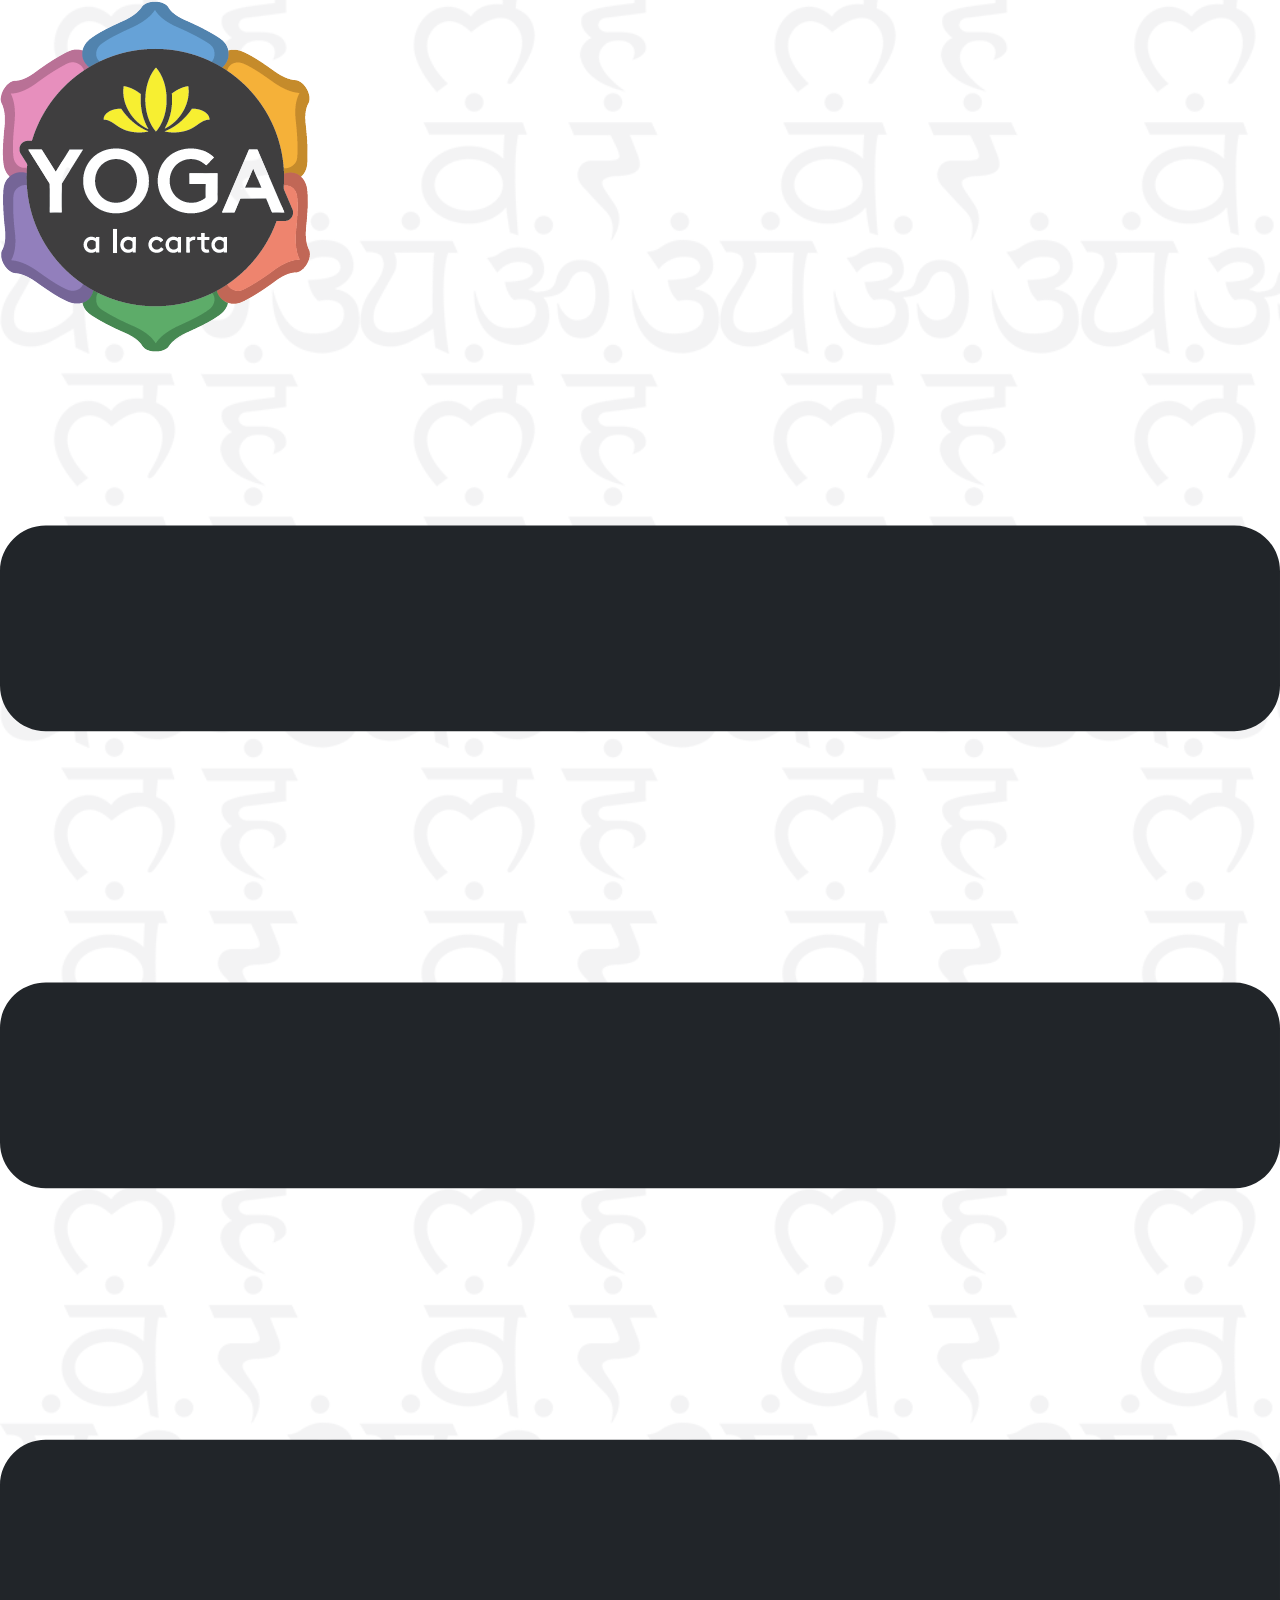
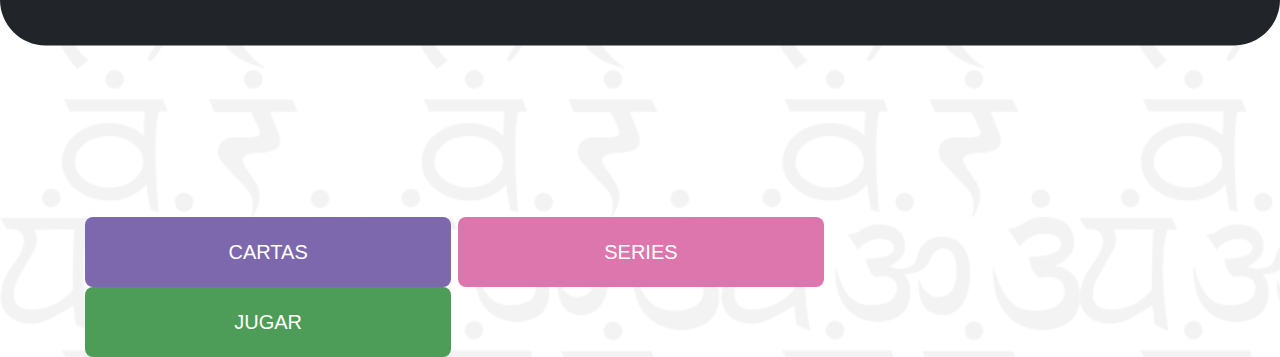
==== commit d18df33e: "Cambios plantilla" ====
--- a/yogaV1Paulo/index.html
+++ b/yogaV1Paulo/index.html
@@ -16,7 +16,7 @@
 	<link rel="canonical" href="https://miweb.com/index.html">
 
 	<!-- CSS -->
-	<link rel="stylesheet" type="text/css" href="assets/css/bootstrap.min.css">
+	<link rel="stylesheet" type="text/css" href="assets/css/bootstrap/bootstrap.min.css">
 
 	<link rel="stylesheet" type="text/css" href="vendor/jqueryUI/css/jquery-ui.min.css">
 	<link rel="stylesheet" type="text/css" href="vendor/swiper/css/swiper.css">
@@ -32,14 +32,15 @@
 
 	<!-- Inicio del proyecto -->
 	
-
-	<div style="position: absolute; top: 50%; left: 50%; transform: translate(-50%, -50%);">
-		<img style="width: 180px;" src="assets/rsc/img/logoYoga.png" alt="">
+	<!-- logo de fondo -->
+	<div class="logoFondo">
+		<img class="imgLogoFondo" src="assets/rsc/img/logoYoga.png" alt="">
 	</div>
 
 	<!-- Menu hamburguesa -->
-	<div style="width: 50px; height: 50px; position: relative; background: transparent; margin: 5px;">
-		<svg class="menu" style="width: 27px; height: 27px; position: absolute; top: 50%; left: 50%; transform: translate(-50%, -50%);" aria-hidden="true" focusable="false" data-prefix="fas" data-icon="bars" class="svg-inline--fa fa-bars fa-w-14" role="img" xmlns="http://www.w3.org/2000/svg" viewBox="0 0 448 512">
+	<div class="botonHamburguesa">
+		<svg class="menu" aria-hidden
+		="true" focusable="false" data-prefix="fas" data-icon="bars" class="svg-inline--fa fa-bars fa-w-14" role="img" xmlns="http://www.w3.org/2000/svg" viewBox="0 0 448 512">
 			<path fill="currentColor" d="M16 132h416c8.837 0 16-7.163 16-16V76c0-8.837-7.163-16-16-16H16C7.163 60 0 67.163 0 76v40c0 8.837 7.163 16 16 16zm0 160h416c8.837 0 16-7.163 16-16v-40c0-8.837-7.163-16-16-16H16c-8.837 0-16 7.163-16 16v40c0 8.837 7.163 16 16 16zm0 160h416c8.837 0 16-7.163 16-16v-40c0-8.837-7.163-16-16-16H16c-8.837 0-16 7.163-16 16v40c0 8.837 7.163 16 16 16z">
 			</path>
 		</svg>
@@ -53,15 +54,15 @@
     		<li><a href="#">Link 3</a></li>
 		</ul>
 		<span id="cerrar">
-			<svg style="width: 18px; height: 18px;" aria-hidden="true" focusable="false" data-prefix="fas" data-icon="times" class="svg-inline--fa fa-times fa-w-11" role="img" xmlns="http://www.w3.org/2000/svg" viewBox="0 0 352 512"><path fill="currentColor" d="M242.72 256l100.07-100.07c12.28-12.28 12.28-32.19 0-44.48l-22.24-22.24c-12.28-12.28-32.19-12.28-44.48 0L176 189.28 75.93 89.21c-12.28-12.28-32.19-12.28-44.48 0L9.21 111.45c-12.28 12.28-12.28 32.19 0 44.48L109.28 256 9.21 356.07c-12.28 12.28-12.28 32.19 0 44.48l22.24 22.24c12.28 12.28 32.2 12.28 44.48 0L176 322.72l100.07 100.07c12.28 12.28 32.2 12.28 44.48 0l22.24-22.24c12.28-12.28 12.28-32.19 0-44.48L242.72 256z"></path></svg>
+			<svg class="iconoCerrar" aria-hidden="true" focusable="false" data-prefix="fas" data-icon="times" class="svg-inline--fa fa-times fa-w-11" role="img" xmlns="http://www.w3.org/2000/svg" viewBox="0 0 352 512"><path fill="currentColor" d="M242.72 256l100.07-100.07c12.28-12.28 12.28-32.19 0-44.48l-22.24-22.24c-12.28-12.28-32.19-12.28-44.48 0L176 189.28 75.93 89.21c-12.28-12.28-32.19-12.28-44.48 0L9.21 111.45c-12.28 12.28-12.28 32.19 0 44.48L109.28 256 9.21 356.07c-12.28 12.28-12.28 32.19 0 44.48l22.24 22.24c12.28 12.28 32.2 12.28 44.48 0L176 322.72l100.07 100.07c12.28 12.28 32.2 12.28 44.48 0l22.24-22.24c12.28-12.28 12.28-32.19 0-44.48L242.72 256z"></path></svg>
 		</span>
 	</nav>
-	<section style="width: 100%; height: 512px;">
+	<section>
 
 	</section>
-	<footer style="width: 100%; height: 80px;">
+	<footer>
 
-		<div class="container" style="display: flex; padding-left: 3px; padding-right: 3px; position: relative; top: 50%; left: 50%; transform: translate(-50%, -50%);">
+		<div class="container cajaBotones">
 		   <button id="cartas" class="columna1 boton1" type="">CARTAS</button>
 		   <button id="series" class="columna2 boton2" type="">SERIES</button>
 		   <button id="jugar" class="columna3 boton3" type="">JUGAR</button>
@@ -71,23 +72,15 @@
 	
 
 	<!-- SCRIPTS -->
+	<!-- Para coger plugins ir a FrontMarta y en la plantilla estan todos enlazados -->
 	<noscript>Debes habilitar JavaScript para disfrutar de la Web</noscript>
 	<script type="text/javascript" src="vendor/jquery/jquery-3.4.1.min.js"></script>
 	<script type="text/javascript" src="vendor/jqueryUI/js/jquery-ui.min.js"></script>
-	<script type="text/javascript" src="assets/js/popper.min.js"></script>
-	<script type="text/javascript" src="assets/js/bootstrap.min.js"></script>
-	<script type="text/javascript" src="vendor/swiper/js/swiper.min.js"></script>
+	<script type="text/javascript" src="assets/js/bootstrap/bootstrap.min.js"></script>
 	<script type="text/javascript" src="vendor/sweetalert2/js/sweetalert2.js"></script>
-	<script type="text/javascript" src="vendor/chartjs/js/Chart.min.js"></script>
-	<script type="text/javascript" src="vendor/chartjs/js/Chart.min.js"></script>
-	<script type="text/javascript" src="vendor/chartjs/js/utils.js"></script>
 	<script type="text/javascript" src="vendor/pulltorefresh/js/index.umd.min.js"></script>
-	<!-- <script type="text/javascript" src="vendor/particlesjs/js/particles.min.js"></script> -->
-	<!-- <script type="text/javascript" src="vendor/particlesjs/js/app.js"></script> -->
 	<script type="text/javascript" src="assets/js/script.js"></script>
 	<script type="text/javascript">
-		//Iniciar Swiper (si es que lo uso)
-		//var swiper = new Swiper('.swiper-container');
 
 		/* Menu hamburguesa */
 
@@ -115,7 +108,7 @@
 		//Click en btn SERIES y me lleva a series.html
 
 		$("#series").click(function(){
-			window.location = "series.html";
+			window.location = "pantallas/series/series.html";
 		});
 		
 	</script>
